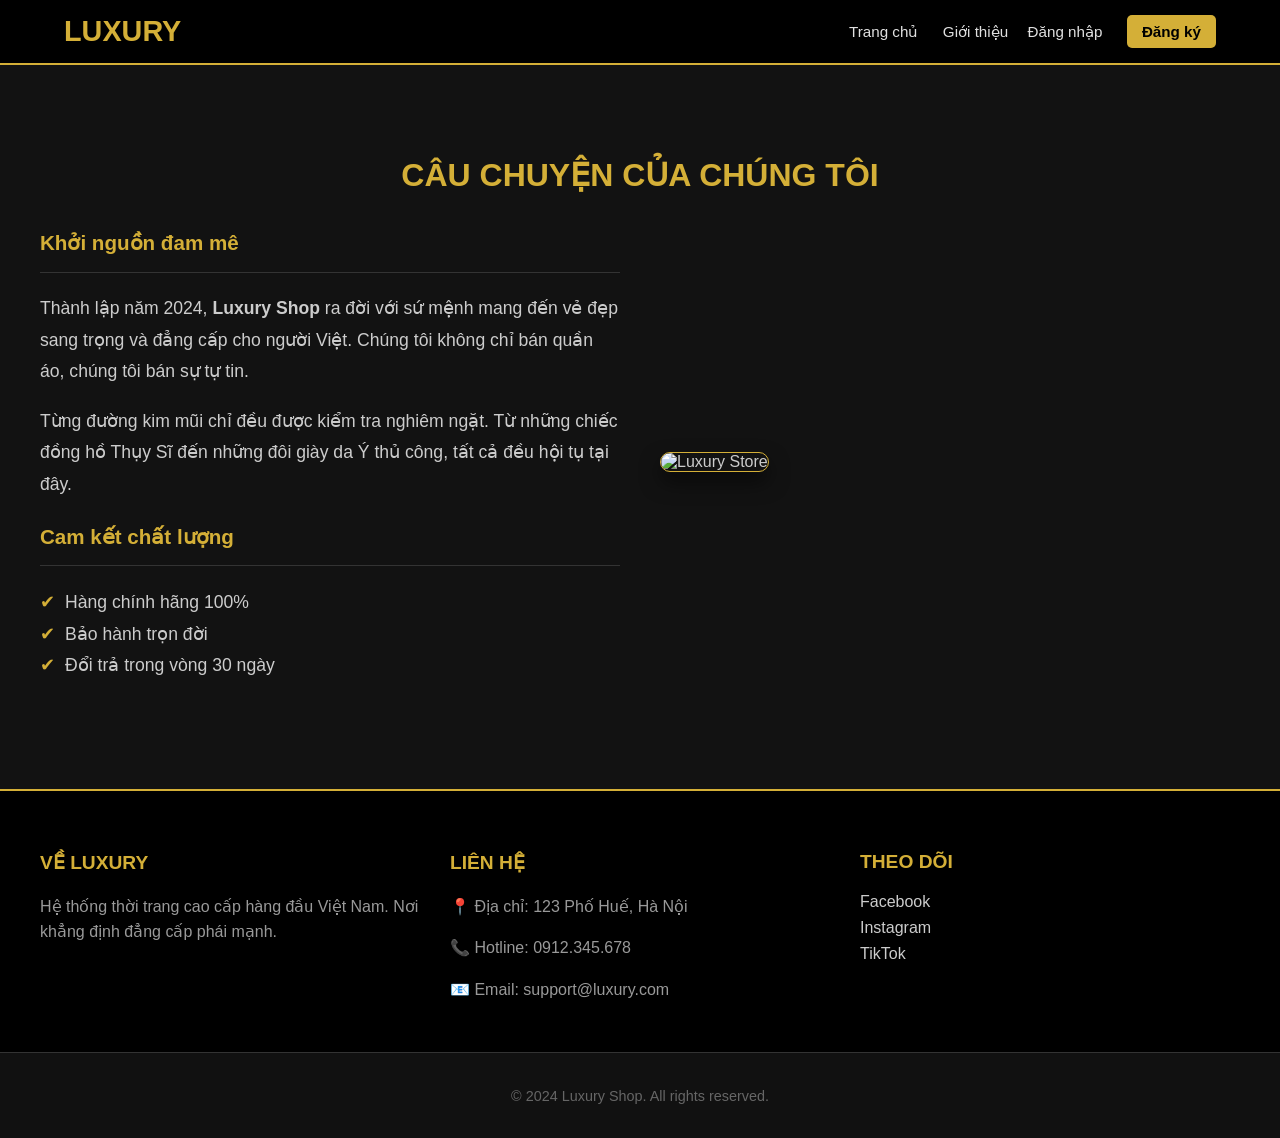
==== about.html @ 1ee11506 "nội dung ghi chú thay đổi" ====
<!DOCTYPE html>
<html lang="vi">
<head>
    <meta charset="UTF-8">
    <title>Giới thiệu - Luxury Shop</title>
    <link rel="stylesheet" href="css/style.css">
</head>
<body>
    <header>
        <div class="header-top">
            <div class="logo" onclick="location.href='index.html'">LUXURY</div>
            <nav id="main-nav"></nav>
        </div>
    </header>

    <div class="container about-section">
        <h1 style="color: var(--gold); text-align: center;">CÂU CHUYỆN CỦA CHÚNG TÔI</h1>
        
        <div class="about-content">
            <div class="about-text">
                <h3>Khởi nguồn đam mê</h3>
                <p>Thành lập năm 2024, <strong>Luxury Shop</strong> ra đời với sứ mệnh mang đến vẻ đẹp sang trọng và đẳng cấp cho người Việt. Chúng tôi không chỉ bán quần áo, chúng tôi bán sự tự tin.</p>
                <p>Từng đường kim mũi chỉ đều được kiểm tra nghiêm ngặt. Từ những chiếc đồng hồ Thụy Sĩ đến những đôi giày da Ý thủ công, tất cả đều hội tụ tại đây.</p>
                
                <h3>Cam kết chất lượng</h3>
                <ul>
                    <li>Hàng chính hãng 100%</li>
                    <li>Bảo hành trọn đời</li>
                    <li>Đổi trả trong vòng 30 ngày</li>
                </ul>
            </div>
            <div class="about-image">
                <img src="https://images.unsplash.com/photo-1441986300917-64674bd600d8?w=600" alt="Luxury Store">
            </div>
        </div>
    </div>

    <footer>
        <div class="footer-container">
            <div class="footer-col">
                <h3>VỀ LUXURY</h3>
                <p>Hệ thống thời trang cao cấp hàng đầu Việt Nam. Nơi khẳng định đẳng cấp phái mạnh.</p>
            </div>
            <div class="footer-col">
                <h3>LIÊN HỆ</h3>
                <p>📍 Địa chỉ: 123 Phố Huế, Hà Nội</p>
                <p>📞 Hotline: 0912.345.678</p>
                <p>📧 Email: support@luxury.com</p>
            </div>
            <div class="footer-col">
                <h3>THEO DÕI</h3>
                <div class="social-links">
                    <a href="#">Facebook</a>
                    <a href="#">Instagram</a>
                    <a href="#">TikTok</a>
                </div>
            </div>
        </div>
        <div class="copyright">
            <p>&copy; 2024 Luxury Shop. All rights reserved.</p>
        </div>
    </footer>

    <script src="js/script.js"></script>
    <script>updateHeader();</script>
</body>
</html>
---- css/style.css ----
/* --- 1. MÀU SẮC CHỦ ĐẠO --- */
:root {
    --bg-color: #121212;
    --card-bg: #1e1e1e;
    --text-color: #e0e0e0;
    --gold: #d4af37;
    --red: #ff4757;
}

body {
    font-family: 'Segoe UI', sans-serif;
    background-color: var(--bg-color);
    color: var(--text-color);
    margin: 0; padding: 0;
}

/* --- 2. HEADER --- */
header {
    background-color: rgba(0, 0, 0, 0.95);
    padding: 15px 5%;
    border-bottom: 2px solid var(--gold);
    position: sticky; top: 0; z-index: 1000;
}

.header-top {
    display: flex; justify-content: space-between; align-items: center;
}

.logo {
    font-size: 1.8rem; font-weight: bold; color: var(--gold);
    cursor: pointer; text-transform: uppercase;
}

nav a, nav button {
    color: var(--text-color);
    text-decoration: none;
    margin-left: 20px;
    font-size: 0.95rem;
    cursor: pointer;
    background: none;
    border: none;
}

nav a:hover { color: var(--gold); }

/* --- 3. NÚT ĐĂNG KÝ (QUAN TRỌNG: SỬA LỖI MẤT CHỮ) --- */
.btn-gold {
    background-color: var(--gold) !important;
    color: #000 !important; /* Chữ màu đen để nổi trên nền vàng */
    padding: 8px 15px;
    border-radius: 5px;
    font-weight: bold;
    text-decoration: none;
    transition: 0.3s;
    display: inline-block;
}

.btn-gold:hover {
    background-color: #fff !important;
    transform: translateY(-2px);
}

/* --- 4. THANH DANH MỤC --- */
.category-bar {
    display: flex; justify-content: center; gap: 10px;
    margin-top: 15px; flex-wrap: wrap;
}

.cat-btn {
    background: transparent; border: 1px solid #444; color: #888;
    padding: 6px 15px; border-radius: 20px; cursor: pointer; transition: 0.3s;
}

.cat-btn:hover, .cat-btn.active {
    border-color: var(--gold); color: black; background: var(--gold); font-weight: bold;
}

/* --- 5. LƯỚI SẢN PHẨM (4 CỘT) --- */
.container { max-width: 1200px; margin: 30px auto; padding: 0 15px; }

.product-grid {
    display: grid;
    grid-template-columns: repeat(4, 1fr); /* 4 CỘT */
    gap: 20px;
}

.card {
    background-color: var(--card-bg);
    border: 1px solid #333; border-radius: 10px; padding: 15px;
    text-align: center; transition: 0.3s;
    display: flex; flex-direction: column; justify-content: space-between;
}

.card:hover { transform: translateY(-5px); border-color: var(--gold); }

.card img { width: 100%; height: 200px; object-fit: cover; border-radius: 8px; margin-bottom: 10px; }
.card h3 { font-size: 1rem; margin: 10px 0; color: #fff; white-space: nowrap; overflow: hidden; text-overflow: ellipsis; }
.price { color: var(--gold); font-size: 1.1rem; font-weight: bold; margin-bottom: 5px; }

/* Ô nhập số lượng */
.qty-control { margin-bottom: 10px; }
.qty-input { width: 50px; padding: 5px; text-align: center; background: #000; color: white; border: 1px solid #444; border-radius: 4px; }

.btn-primary {
    background-color: var(--gold); color: #000; border: none;
    padding: 10px; width: 100%; border-radius: 5px; font-weight: bold; cursor: pointer;
}
.btn-primary:hover { background-color: #fff; }

/* RESPONSIVE */
@media (max-width: 1024px) { .product-grid { grid-template-columns: repeat(3, 1fr); } }
@media (max-width: 768px) { .product-grid { grid-template-columns: repeat(2, 1fr); } }
@media (max-width: 480px) { .product-grid { grid-template-columns: repeat(1, 1fr); } }

/* FORM & TABLE */
.auth-box { max-width: 400px; margin: 60px auto; background: var(--card-bg); padding: 30px; border-radius: 10px; border: 1px solid var(--gold); }
.form-group { margin-bottom: 15px; }
.form-group input { width: 100%; padding: 10px; background: #000; border: 1px solid #444; color: white; border-radius: 5px; box-sizing: border-box; }

table { width: 100%; border-collapse: collapse; margin-top: 20px; }
th, td { padding: 10px; text-align: center; border-bottom: 1px solid #444; }
th { text-align: left; color: var(--gold); }
td:first-child { text-align: left; }
.btn-qty { background: #333; color: white; border: none; width: 30px; height: 30px; border-radius: 5px; cursor: pointer; }
.btn-qty:hover { background: var(--gold); color: black; }

/* --- THÊM VÀO CUỐI FILE STYLE.CSS --- */

/* 1. TRANG GIỚI THIỆU (ABOUT) */
.about-section {
    padding: 40px 20px;
    color: #ccc;
}

.about-content {
    display: flex;
    gap: 40px;
    margin-top: 30px;
    align-items: center;
}

.about-text {
    flex: 1;
    line-height: 1.8;
    font-size: 1.1rem;
}

.about-text h3 {
    color: var(--gold);
    border-bottom: 1px solid #333;
    padding-bottom: 10px;
    margin-top: 0;
}

.about-text ul {
    list-style: none;
    padding: 0;
}

.about-text ul li::before {
    content: "✔";
    color: var(--gold);
    margin-right: 10px;
}

.about-image {
    flex: 1;
}

.about-image img {
    width: 100%;
    border-radius: 10px;
    box-shadow: 0 10px 20px rgba(0,0,0,0.5);
    border: 1px solid var(--gold);
}

/* Responsive cho trang giới thiệu */
@media (max-width: 768px) {
    .about-content {
        flex-direction: column;
    }
}

/* 2. CHÂN TRANG (FOOTER) */
footer {
    background-color: #000;
    border-top: 2px solid var(--gold);
    margin-top: 50px;
    padding-top: 40px;
}

.footer-container {
    max-width: 1200px;
    margin: 0 auto;
    display: grid;
    grid-template-columns: repeat(3, 1fr);
    gap: 30px;
    padding: 0 20px 40px;
}

.footer-col h3 {
    color: var(--gold);
    font-size: 1.2rem;
    margin-bottom: 20px;
}

.footer-col p {
    color: #999;
    line-height: 1.6;
    margin-bottom: 10px;
}

.social-links a {
    display: block;
    color: #ccc;
    text-decoration: none;
    margin-bottom: 8px;
    transition: 0.3s;
}

.social-links a:hover {
    color: var(--gold);
    padding-left: 5px;
}

.copyright {
    background-color: #111;
    text-align: center;
    padding: 20px;
    border-top: 1px solid #333;
    color: #666;
    font-size: 0.9rem;
}

/* Responsive cho Footer */
@media (max-width: 768px) {
    .footer-container {
        grid-template-columns: 1fr;
        text-align: center;
    }
}

/* --- HERO BANNER (POSTER) --- */
.hero-banner {
    width: 100%;
    height: 60vh; /* Chiều cao bằng 60% màn hình */
    /* Ảnh nền + Lớp phủ đen mờ để rõ chữ */
    background: linear-gradient(rgba(0, 0, 0, 0.5), rgba(0, 0, 0, 0.7)), 
                url('https://images.unsplash.com/photo-1441984904996-e0b6ba687e04?w=1600');
    background-size: cover; /* Ảnh phủ kín khung */
    background-position: center; /* Căn giữa ảnh */
    background-attachment: fixed; /* Tạo hiệu ứng Parallax (ảnh đứng yên khi cuộn) */
    
    display: flex;
    justify-content: center; /* Căn giữa ngang */
    align-items: center; /* Căn giữa dọc */
    text-align: center;
    margin-bottom: 40px; /* Khoảng cách với danh sách sản phẩm */
    border-bottom: 2px solid var(--gold);
}

.hero-content h1 {
    font-size: 3.5rem;
    margin: 0;
    color: var(--gold);
    text-transform: uppercase;
    letter-spacing: 3px;
    text-shadow: 2px 2px 5px rgba(0,0,0,0.8);
    animation: fadeInDown 1s ease; /* Hiệu ứng bay từ trên xuống */
}

.hero-content p {
    font-size: 1.2rem;
    color: #e0e0e0;
    margin: 15px 0 30px;
    letter-spacing: 1px;
    animation: fadeInUp 1s ease; /* Hiệu ứng bay từ dưới lên */
}

.btn-shop-now {
    padding: 12px 40px;
    background-color: transparent;
    border: 2px solid var(--gold);
    color: var(--gold);
    font-size: 1.1rem;
    font-weight: bold;
    cursor: pointer;
    transition: all 0.3s ease;
    text-transform: uppercase;
    animation: fadeInUp 1.2s ease;
}

.btn-shop-now:hover {
    background-color: var(--gold);
    color: #000;
    box-shadow: 0 0 15px var(--gold);
    transform: translateY(-3px);
}

/* Hiệu ứng chuyển động (Animation) */
@keyframes fadeInDown {
    from { opacity: 0; transform: translateY(-30px); }
    to { opacity: 1; transform: translateY(0); }
}
@keyframes fadeInUp {
    from { opacity: 0; transform: translateY(30px); }
    to { opacity: 1; transform: translateY(0); }
}

/* Responsive trên điện thoại */
@media (max-width: 768px) {
    .hero-banner { height: 50vh; }
    .hero-content h1 { font-size: 2rem; }
    .hero-content p { font-size: 1rem; }
}
/* --- THÊM VÀO CUỐI FILE STYLE.CSS --- */

/* 1. THANH TIỆN ÍCH (TASKBAR) - Dưới Header */
.sub-header {
    background-color: #252525; /* Màu xám tối cho hài hòa nền đen */
    border-bottom: 1px solid #333;
    padding: 10px 0;
    font-size: 0.9rem;
}

.sub-header-container {
    max-width: 1200px;
    margin: 0 auto;
    display: flex;
    justify-content: center; /* Căn giữa */
    flex-wrap: wrap;
    gap: 30px; /* Khoảng cách giữa các mục */
}

.sub-item {
    display: flex;
    align-items: center;
    gap: 8px;
    color: #ccc;
    cursor: pointer;
    transition: 0.3s;
    text-transform: uppercase;
    font-weight: 500;
}

.sub-item i {
    color: var(--gold); /* Icon màu vàng */
    font-size: 1.1rem;
}

.sub-item:hover {
    color: var(--gold);
}

/* 2. BỐ CỤC TRANG CON (SIDEBAR + CONTENT) */
.main-layout {
    max-width: 1200px;
    margin: 30px auto;
    padding: 0 15px;
    display: flex;
    gap: 30px;
}

/* Sidebar bên trái */
.sidebar {
    width: 250px;
    flex-shrink: 0;
    background: var(--card-bg);
    padding: 20px;
    border-radius: 10px;
    border: 1px solid #333;
    height: fit-content;
}

.sidebar h3 {
    color: var(--gold);
    border-bottom: 1px solid #444;
    padding-bottom: 10px;
    margin-top: 0;
    font-size: 1.1rem;
}

.filter-group {
    margin-bottom: 20px;
}

.filter-group h4 {
    color: white;
    margin-bottom: 10px;
    font-size: 0.95rem;
}

.filter-option {
    display: flex;
    align-items: center;
    gap: 10px;
    padding: 5px 0;
    color: #aaa;
    cursor: pointer;
    transition: 0.2s;
}

.filter-option:hover, .filter-option.active {
    color: var(--gold);
}

.filter-option input {
    accent-color: var(--gold);
    cursor: pointer;
}

/* Khu vực hiển thị sản phẩm bên phải */
.content-area {
    flex: 1;
}

/* Responsive cho điện thoại */
@media (max-width: 768px) {
    .main-layout {
        flex-direction: column;
    }
    .sidebar {
        width: 100%;
        box-sizing: border-box;
    }
    .sub-header-container {
        gap: 15px;
        padding: 0 10px;
        font-size: 0.8rem;
    }
}
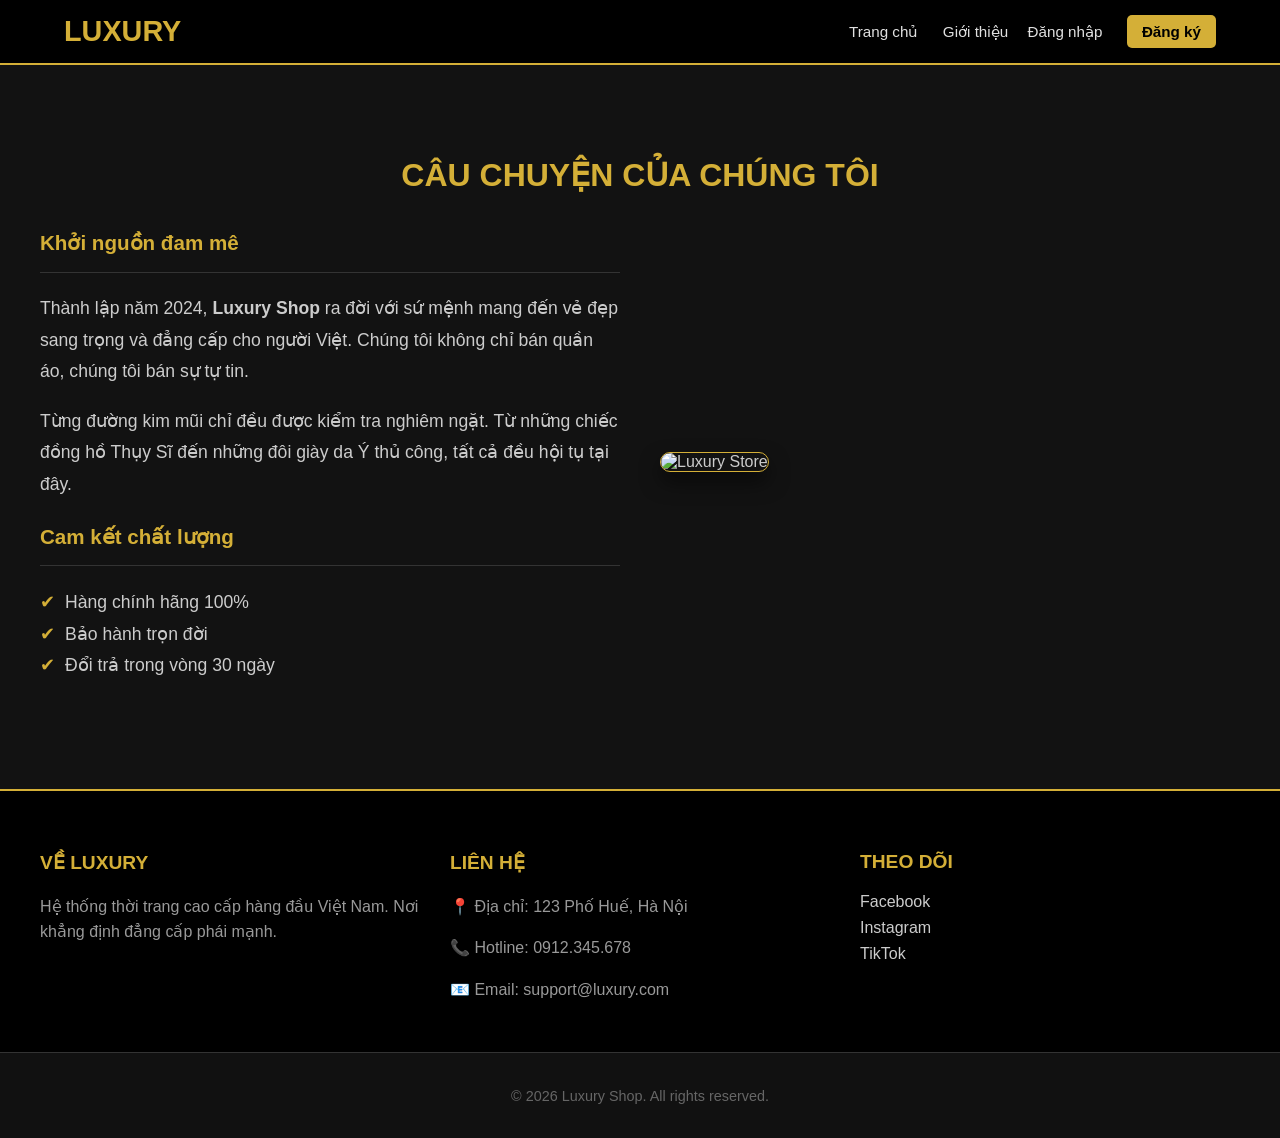
==== commit e9e62bb9: "Ghi chú ngắn gọn về việc bạn vừa làm" ====
--- a/about.html
+++ b/about.html
@@ -57,7 +57,7 @@
             </div>
         </div>
         <div class="copyright">
-            <p>&copy; 2024 Luxury Shop. All rights reserved.</p>
+            <p>&copy; 2026 Luxury Shop. All rights reserved.</p>
         </div>
     </footer>
 
